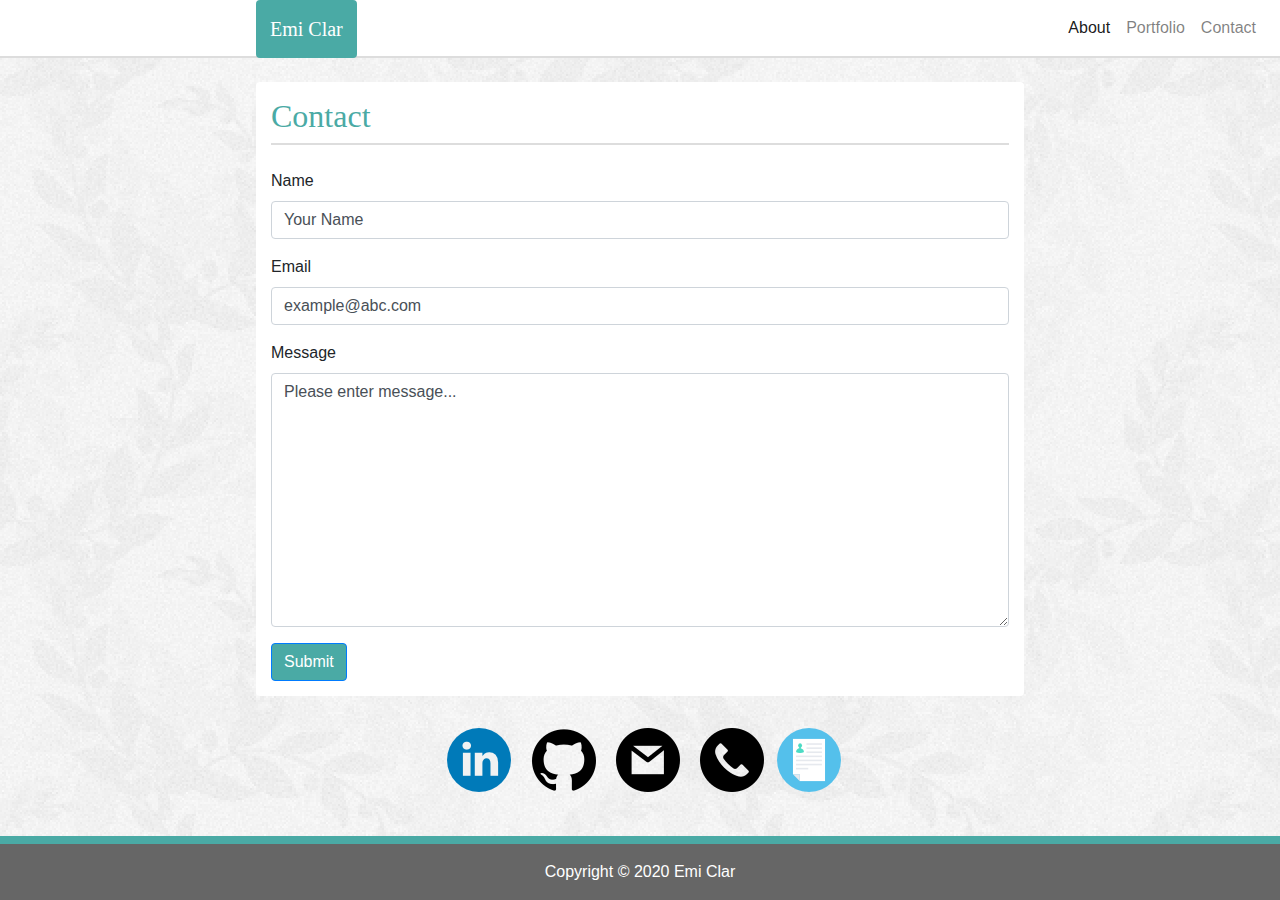
==== contact.html @ 8e6b0182 "Initial commit." ====
<!DOCTYPE html>
<!-- h-100 class specified for sticky footer -->
<html lang="en" class="h-100">

    <head>
        <meta charset="UTF-8">
        <meta name="viewport" content="width=device-width, initial-scale=1.0">
        <meta http-equiv="X-UA-Compatible" content="ie=edge">
        <link rel="stylesheet" href="https://cdnjs.cloudflare.com/ajax/libs/twitter-bootstrap/4.4.1/css/bootstrap.min.css">
        <link rel="stylesheet" href="https://cdnjs.cloudflare.com/ajax/libs/font-awesome/5.11.2/css/all.min.css">
        <link href="https://fonts.googleapis.com/css?family=Rubik&display=swap" rel="stylesheet">
        <link rel="stylesheet" href="assets/css/style.css">
        <title>Contact</title>
    </head>

    <!-- d-flex, flex-column, h-100 classes specified for sticky footer -->
    <body class="d-flex flex-column h-100">
        <nav class="navbar navbar-expand-lg navbar-light py-2">
            <div class="navbar-header">
                <a id="myName" class="navbar-brand rounded" href="#">Emi Clar</a>
            </div>

            <button class="navbar-toggler" type="button" data-toggle="collapse" data-target="#navbarNav" aria-controls="navbarNav" aria-expanded="false" aria-label="Toggle navigation">
                <span class="navbar-toggler-icon"></span>
            </button>

            <div class="collapse navbar-collapse" id="navbarNav">
                <!-- ml-auto: put the navigation link to the right (push left) -->
                <ul class="navbar-nav ml-auto text-right">
                    <li class="nav-item active">
                    <a class="nav-link" href="index.html">About <span class="sr-only">(current)</span></a>
                    </li>
                    <li class="nav-item">
                    <a class="nav-link" href="portfolio.html">Portfolio </a>
                    </li>
                    <li class="nav-item">
                    <a class="nav-link" href="contact.html">Contact</a>
                    </li>
                </ul>
            </div>
        </nav>

        <div class="container mt-4 rounded">
            <header>
                <h2>Contact</h2>
            </header>

            <form class="mt-4" action="https://www.example.com/review.php" method="get">
                <div class="form-group">
                    <label for="name">Name</label>
                    <input id="name" class="form-control" type="text" name="name" onfocus="this.value=''" value="Your Name">
                </div>

                <div class="form-group">
                    <label for="email">Email</label>
                    <input id="email" class="form-control" type="email" name="email" onfocus="this.value=''" value="example@abc.com">
                </div>

                <div class="form-group">
                    <label for="message">Message</label>
                    <textarea id="message" class="form-control" name="message" rows="10" onfocus="this.value=''">Please enter message...</textarea>
                </div>

                <button type="submit" class="btn btn-primary" style="background-color: #4aaaa5;">Submit</button>
            </form>
        </div>

        <div class="snsLinks text-center my-0">
            <a href="https://www.linkedin.com/in/emiclar/" target="_blank"><img class="m-2" src="./assets/images/linkedin.png"></a>

            <a href="https://github.com/Emi-dev" target="_blank"><img class="m-2" src="./assets/images/github.png"></a>

            <a href="mailto:kotaki@gmail.com" target="_top"><img class="m-2" src="./assets/images/email.png"></a>

            <a href="tel:201-588-1206"><img class="m-2" src="./assets/images/phone.png"></a>

            <a href="https://drive.google.com/file/d/1J1jy4BgDAOOZtKrnjbxpPMsqL5whSna3/view?usp=sharing" target="_block"><img class="resume" src="./assets/images/resume.png"></a>
        </div>  

        <footer class="mt-auto py-3">
            Copyright &copy; 2020 Emi Clar
        </footer>

        <script src="https://cdnjs.cloudflare.com/ajax/libs/jquery/3.4.1/jquery.slim.min.js"></script>
        <script src="https://cdnjs.cloudflare.com/ajax/libs/popper.js/1.16.0/umd/popper.min.js"></script>
        <script src="https://cdnjs.cloudflare.com/ajax/libs/twitter-bootstrap/4.4.1/js/bootstrap.min.js"></script>
        </body>

</html>
---- assets/css/style.css ----
body {
    background-image: url("../images/flower.png");
}

nav {
    background-color: #ffffff;
    border-bottom: 2px solid #dddddd;
}

/* style for my name (navbar-brand) on the navigation bar */
#myName {
    font-family: Georgia, 'Times New Roman', Times, serif;
    color: #ffffff;
    background-color: #4aaaa5;
    text-align: center;
    margin: 0;
    padding: 0.7em;
    position: absolute;
    top: 0;
}

.container {
    background-color: #ffffff;
    margin-bottom: 24px;
    padding: 15px;
}

/* style for the header part of main contents (About Me, Portfolio, Contact) */
header {
    font-family: Georgia, 'Times New Roman', Times, serif;
    color: #4aaaa5;
    border-bottom: 2px solid #dddddd;
}

.snsLinks {
    margin-top: 2em;
}

/* parent element of the image and caption (.figure-caption) in the portfolio page */
figure {
    position: relative;
}

/* style for the figure-caption (image label) in the portfolio page */
.figure-caption {
    /* background-color: #4aaaa5; */
    background-color: rgba(102, 102, 102, 0.8);
    color: #ffffff;
    font-family: 'Rubik', sans-serif;
    text-align: center;
    position: absolute;
    bottom: 15%;
    width: calc(100% - 30px);
    margin: 0 auto;
    padding: 0.5em;
}

footer {
    background-color: #666666;
    color: #ffffff;
    text-align: center;
    border-top: 8px solid #4aaaa5;
}

/* extra small screen */
@media screen and (max-width: 575px) {
    /* adjust the width of the container (main contents division) according to the screen size */
    .container {
        width: 90%;
    }

    /* adjust the position of myName(navbar-brand) according to the screen size */
    #myName {
        left: 5%;
    }
}

/*  small screen */
@media screen and (min-width: 576px) {
    /* adjust the width of the container (main contents division) according to the screen size */
    .container {
        width: 80%;
    }

    /* adjust the position of myName(navbar-brand) according to the screen size */
    #myName {
        left: 10%;
    }
}

/* medium screen */
@media screen and (min-width: 768px) {
    /* adjust the width of the container (main contents division) according to the screen size */
    .container {
        width: 70%;
    }

    /* adjust the position of myName(navbar-brand) according to the screen size */
    #myName {
        left: 15%;
    }
}

/* large screen */
@media screen and (min-width: 992px) {
    /* adjust the width of the container (main contents division) according to the screen size */
    .container {
        width: 75%;
    }

    /* adjust the position of myName(navbar-brand) according to the screen size */
    #myName {
        left: 12.5%;
    }
}

/* extra large screen */
@media screen and (min-width: 1200px) {
    /* adjust the width of the container (main contents division) according to the screen size */
    .container {
        width: 60%;
    }

    /* adjust the position of myName(navbar-brand) according to the screen size */
    #myName {
        left: 20%;
    }
}
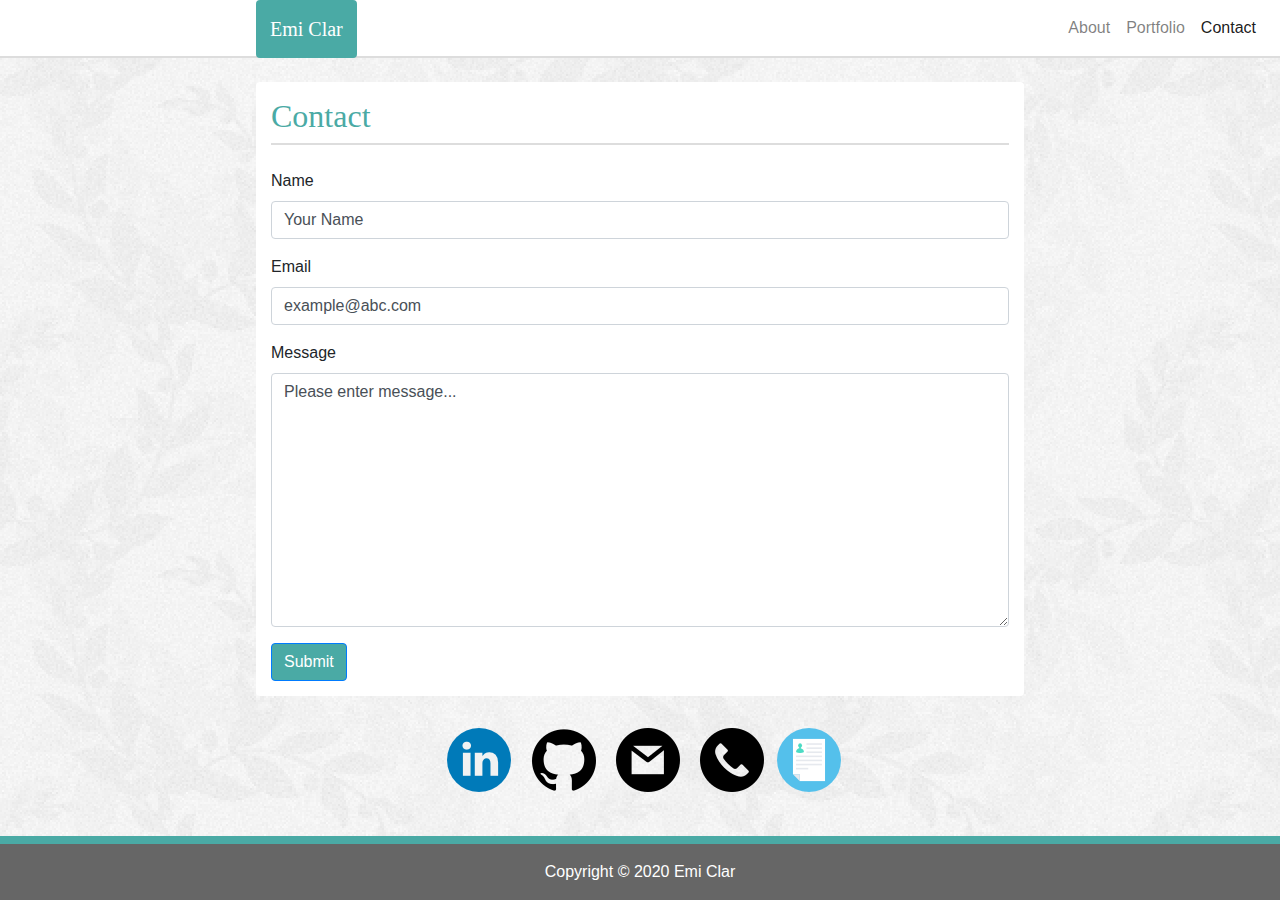
==== commit 8df5636a: "Updated Portfolio page." ====
--- a/contact.html
+++ b/contact.html
@@ -27,13 +27,13 @@
             <div class="collapse navbar-collapse" id="navbarNav">
                 <!-- ml-auto: put the navigation link to the right (push left) -->
                 <ul class="navbar-nav ml-auto text-right">
-                    <li class="nav-item active">
+                    <li class="nav-item">
                     <a class="nav-link" href="index.html">About <span class="sr-only">(current)</span></a>
                     </li>
                     <li class="nav-item">
                     <a class="nav-link" href="portfolio.html">Portfolio </a>
                     </li>
-                    <li class="nav-item">
+                    <li class="nav-item active">
                     <a class="nav-link" href="contact.html">Contact</a>
                     </li>
                 </ul>
--- a/assets/css/style.css
+++ b/assets/css/style.css
@@ -47,9 +47,10 @@
     background-color: rgba(102, 102, 102, 0.8);
     color: #ffffff;
     font-family: 'Rubik', sans-serif;
+    font-size: 1em;
     text-align: center;
     position: absolute;
-    bottom: 15%;
+    bottom: 5%;
     width: calc(100% - 30px);
     margin: 0 auto;
     padding: 0.5em;
